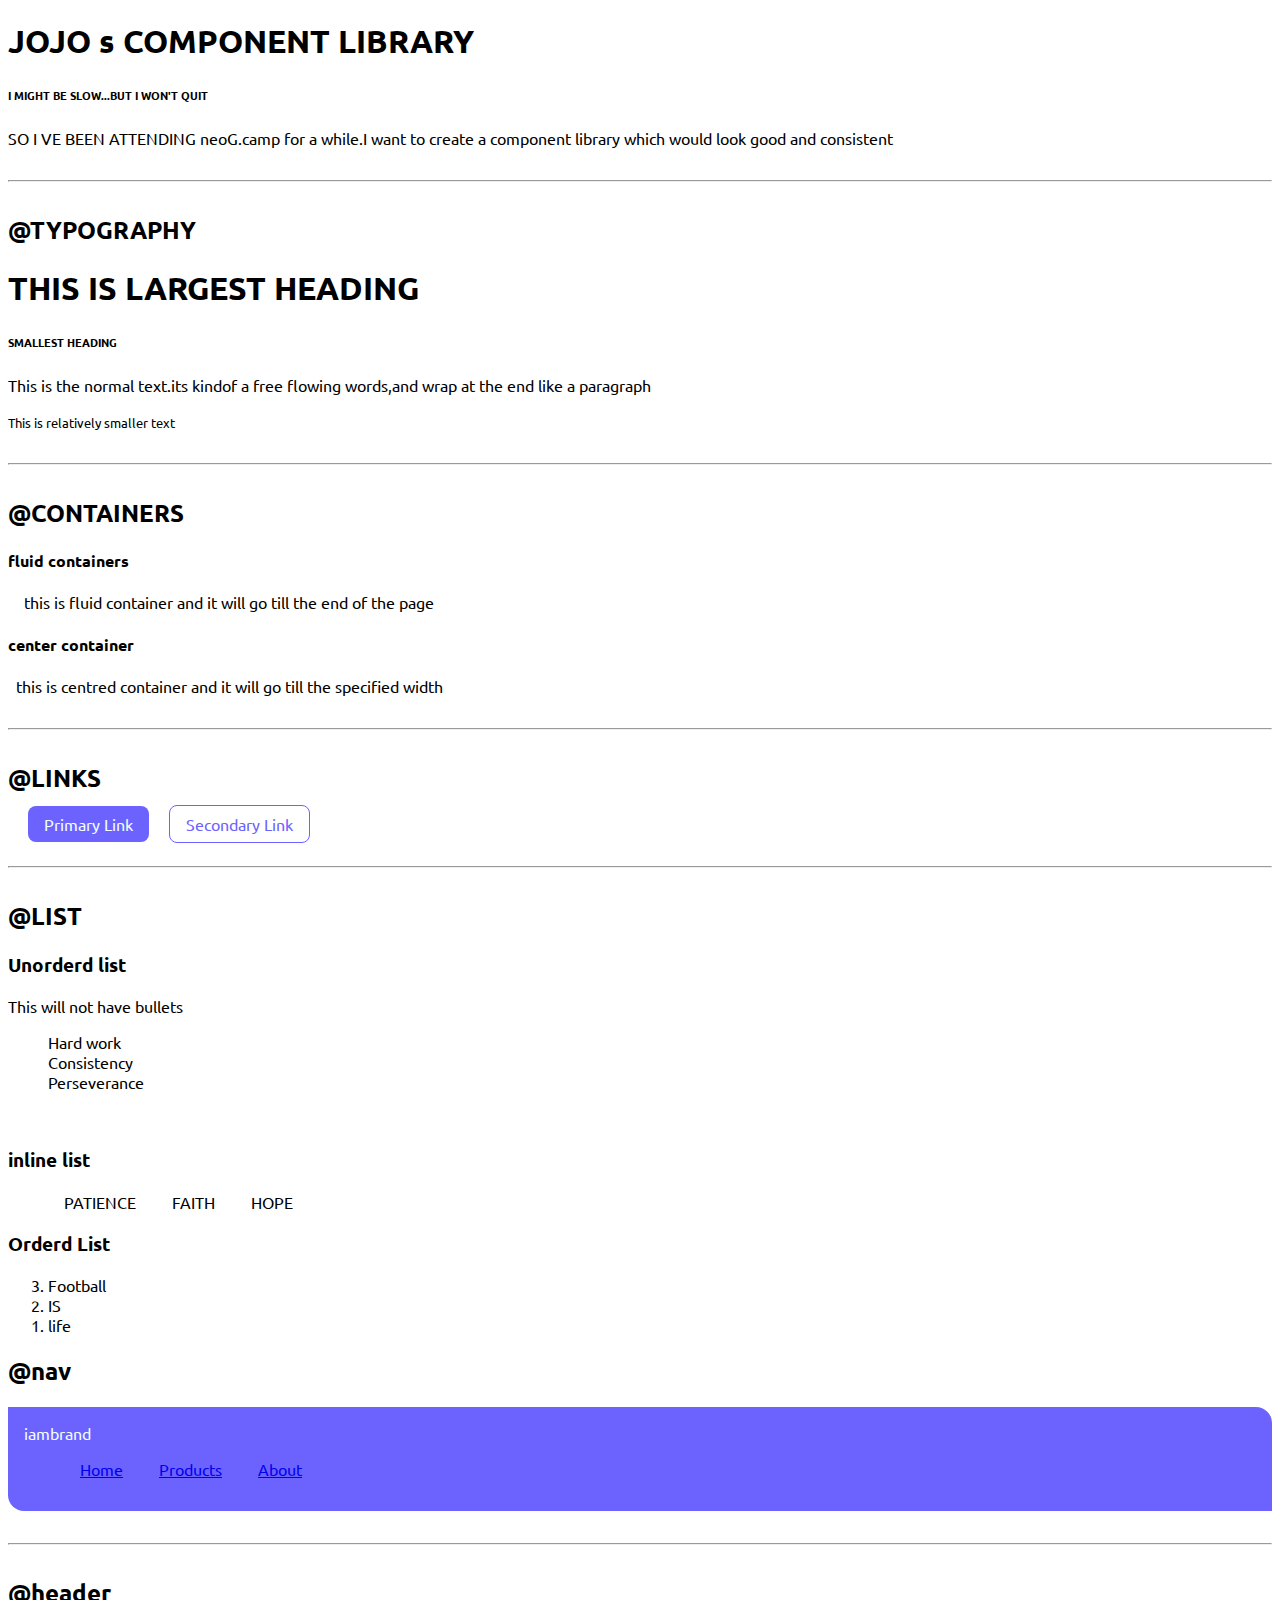
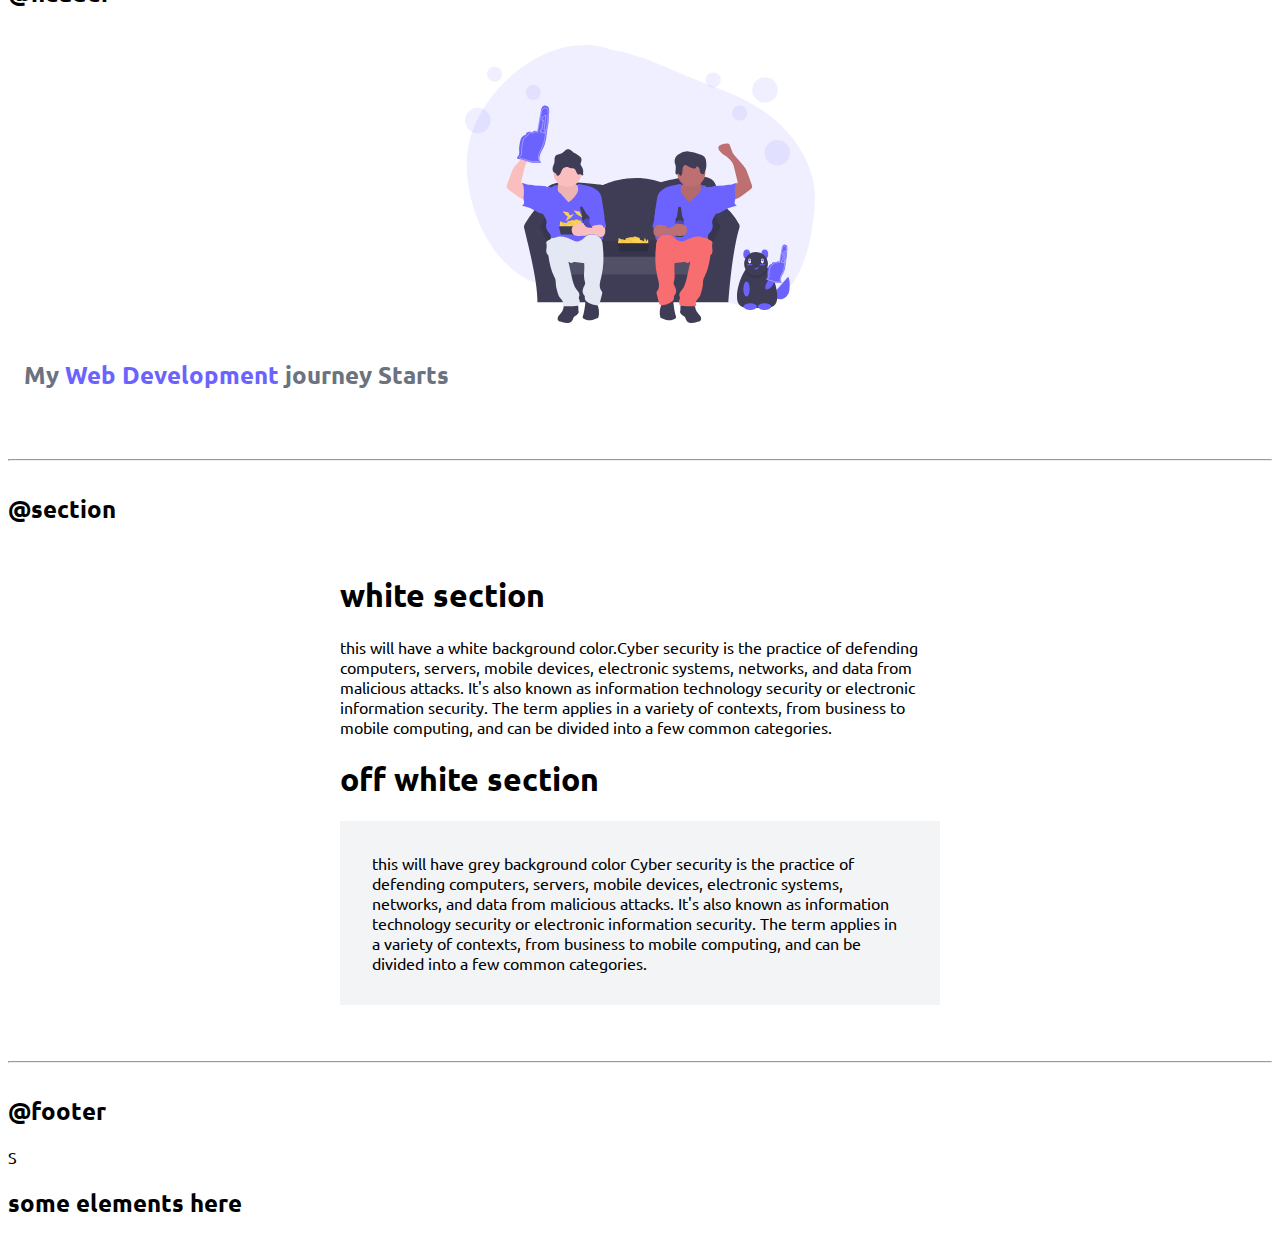
==== index.html @ b262d097 "section" ====
<!DOCTYPE html>
<html lang="en">
<head>
    <meta charset="UTF-8">
    <meta http-equiv="X-UA-Compatible" content="IE=edge">
    <meta name="viewport" content="width=device-width, initial-scale=1.0">
    <title>Document</title>
    <link href="styles.css" rel="stylesheet"/>
</head>
<body>
    <h1>JOJO s COMPONENT LIBRARY</h1>
    <h6     >I MIGHT BE SLOW...BUT I WON'T QUIT</h6>
    <P> SO I VE BEEN ATTENDING neoG.camp for a while.I want to create a component library which would look good and consistent</P>
    <hr>
    <h2>@TYPOGRAPHY</h2>
    <h1>THIS IS LARGEST HEADING</h1>
    <h6>SMALLEST HEADING</h6>
    <p>This is the normal text.its kindof a free flowing words,and wrap at the end like a paragraph</p>
    <small>This is relatively smaller text</small>
    <hr>
    <h2>@CONTAINERS</h2>
    <h4>fluid containers</h4>
    <dev class="container"> this is fluid container and it will go till the end of the page</dev>
    <h4>center container</h4>
    <dev class="container container-center">this is centred container and it will go till the specified width</dev>
    <hr>
    <h2>@LINKS</h2>

    &nbsp;&nbsp;&nbsp;&nbsp;&nbsp;<a class="link primary-link" href="/">Primary Link</a>&nbsp;&nbsp;&nbsp;&nbsp;
    <a class="link secondary-link"href="/">Secondary Link</a>
    <hr>
    <dev>
    <h2>@LIST</h2>
    <dev>
    <h3>Unorderd list</h3>
    <p>This will not have bullets</p>
    <ul class="non-bullet-list" >
        <li>Hard work</li>
        <li>Consistency</li>
        <li>Perseverance</li>
    </ul>
<br>
    <h3>inline list</h3>
    <ul >
        <li class="list-inline">PATIENCE</li>
        <li class="list-inline">FAITH</li>
        <li class="list-inline">HOPE</li>
    
    </ul>

<h3>Orderd List</h3>
<ol reversed>
    <li>Football</li>
    <li>IS</li>
    <li>life</li>
</ol>
</dev>

<h2>@nav</h2>
<nav class="navigation container">
    <dev class="navigation.nav-brand">iambrand</dev>
<ul class="non-bullet-list ">
    <li class="list-inline"><a href="/">Home</a></li>
    <li class="list-inline"><a href="/">Products</a></li>
    <li class="list-inline"><a href="/">About</a></li>
    </ul></nav>
        <hr>
        <h2>@header</h2>
    <header class="hero">
        <img class = "hero-image" src="images/played.svg"/>
    <h2 class="hero-heading">My <span class="heading-inverted">Web Development </span> journey Starts</h2>
    </header>
    <hr>
    <h2>@section</h2>
    <section>
        <div class="container-center">
        <h1> white section</h1>
        <p class>this will have a white background color.Cyber security is the practice of defending computers, servers, mobile devices, electronic systems, networks, and data from malicious attacks. It's also known as information technology security or electronic information security. The term applies in a variety of contexts, from business to mobile computing, and can be divided into a few common categories.</p>
        <h1>off white section</h1>
        <p class="section ow">this will have grey background color Cyber security is the practice of defending computers, servers, mobile devices, electronic systems, networks, and data from malicious attacks. It's also known as information technology security or electronic information security. The term applies in a variety of contexts, from business to mobile computing, and can be divided into a few common categories.</p>
    </div>    
    </section>
        <hr>
        <h2>@footer</h2>
        <footer>S
            <h2>some elements here</h2>
            </footer>

</body>
</html>
---- styles.css ----
@import url('https://fonts.googleapis.com/css2?family=Ubuntu:wght@400;700&display=swap');

body{
    font-family: 'Ubuntu', sans-serif;
}
hr{
    margin: 2rem 0rem;
}
:root{
    --primary-color:#6C63FF;
    --off-blue-color:#F3F4F6;

    --dark-gray:#6b7280;
}
.container{
    padding: 0rem 1rem;
}
.container-center{
    max-width: 600px;
    padding: 0.5rem;
    margin: auto;
}
.link{
    text-decoration:none ;
    padding: 0.5rem 1rem;
}
.primary-link{
    background-color: var(--primary-color);
    border-radius: 0.5rem;
    color: azure;
}
.secondary-link{
    color: var(--primary-color);
    border-radius: 0.5rem;
    border: 1px solid var(--primary-color);
}
.non-bullet-list{
list-style: none;
}
.list-inline {
    display: inline;
    padding: 1rem 1rem;
}
.navigation{
    background-color: var(--primary-color);
    color: azure;
    padding: 1rem;
    border-bottom-left-radius: 1rem;
    border-top-right-radius:1rem ;
}
.navigation.nav-brand{
    text-align: right;
}
.hero{
    padding: 1rem;
}
.hero-heading{
    padding-top: 1rem;
    color: var(--dark-gray);
}
.hero-image{
    max-width: 350px;
    display: block;
    margin: auto;
}
.heading-inverted{
    color: var(--primary-color);
}
.section{
    padding: 2rem;
}
.ow{
    background-color:var(--off-blue-color) ;
    
}
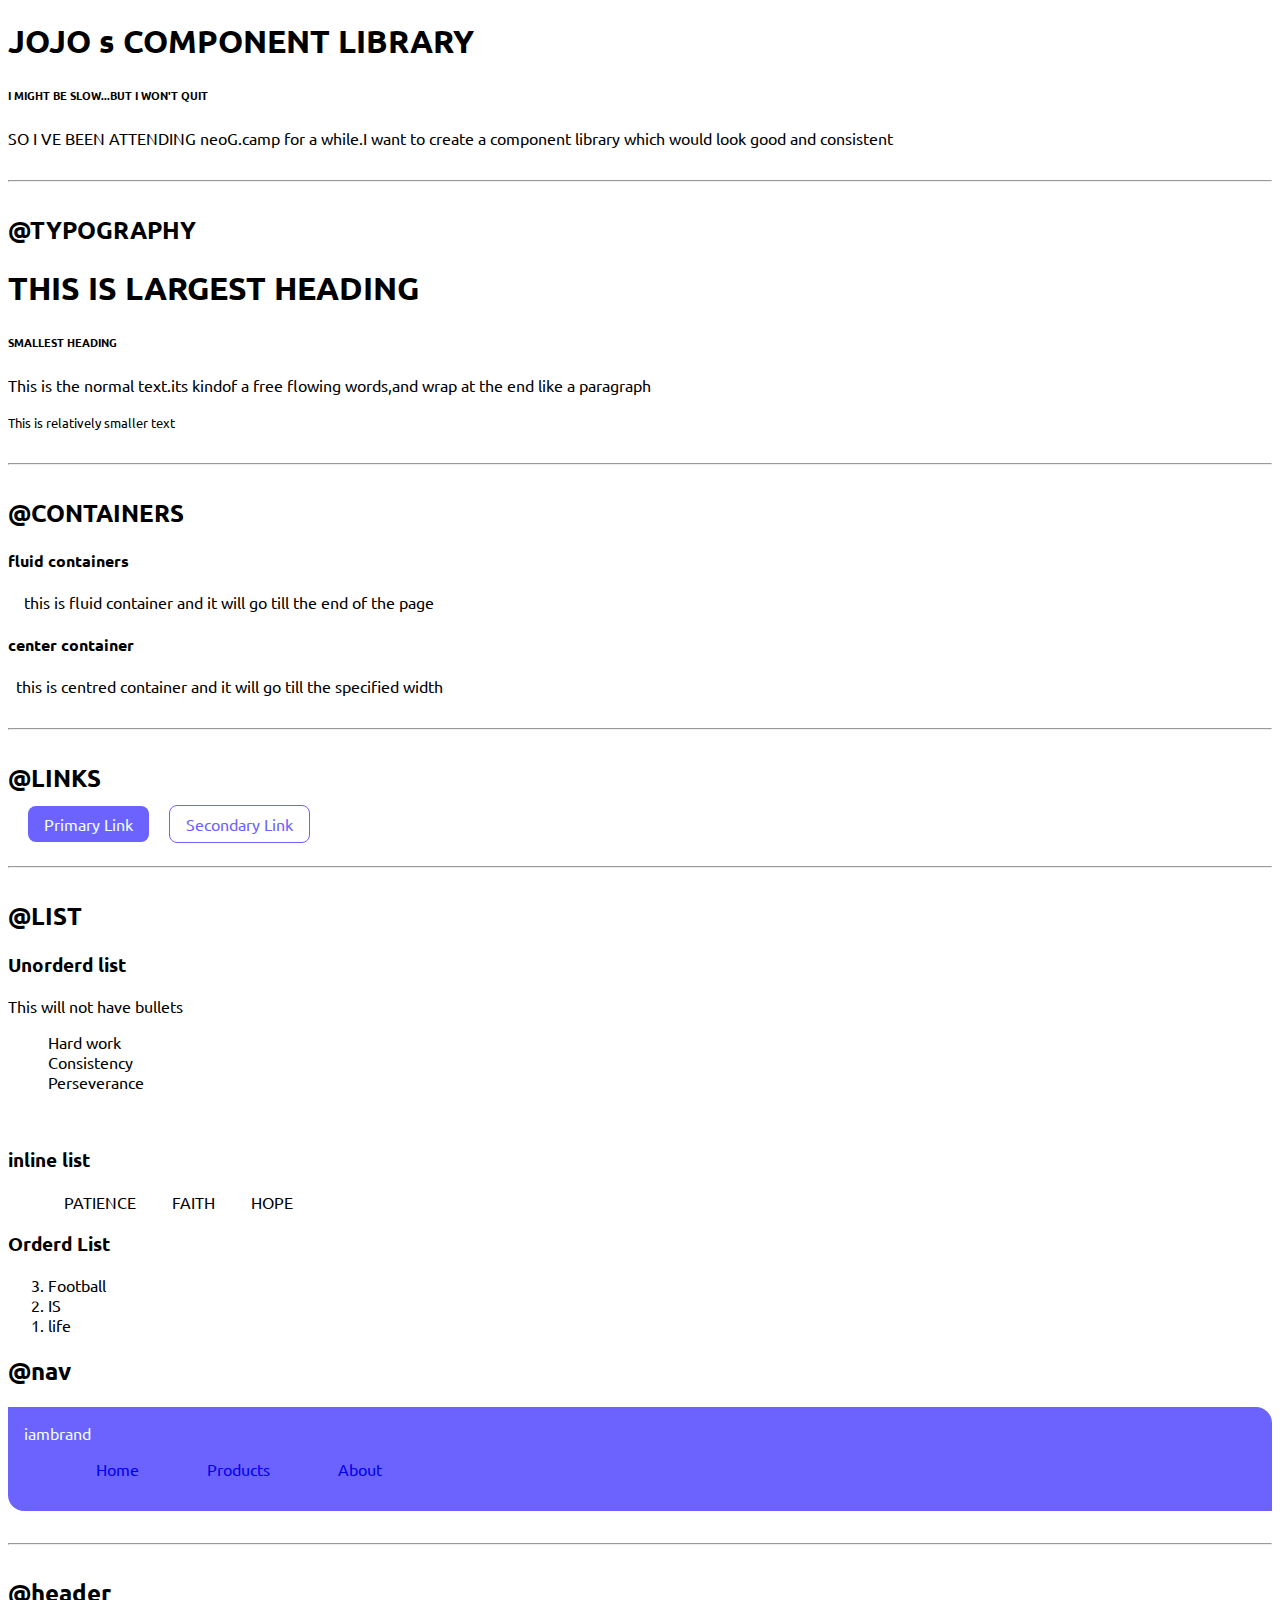
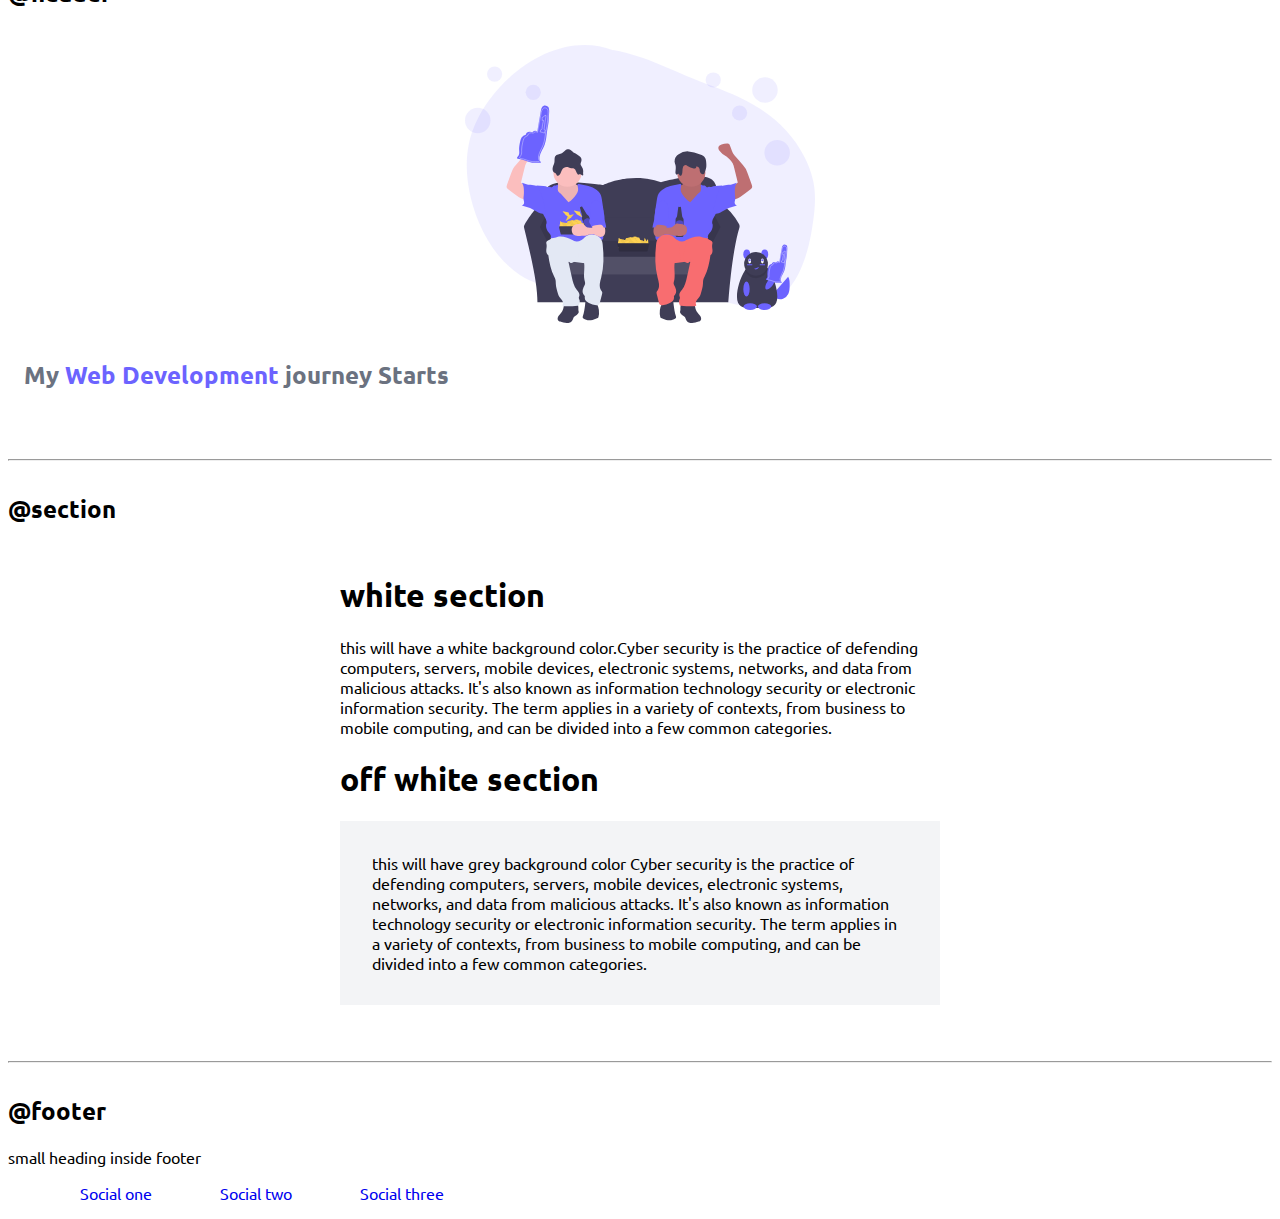
==== commit 565d6fb7: "footer" ====
--- a/index.html
+++ b/index.html
@@ -60,9 +60,9 @@
 <nav class="navigation container">
     <dev class="navigation.nav-brand">iambrand</dev>
 <ul class="non-bullet-list ">
-    <li class="list-inline"><a href="/">Home</a></li>
-    <li class="list-inline"><a href="/">Products</a></li>
-    <li class="list-inline"><a href="/">About</a></li>
+    <li class="list-inline"><a class="link"href="/">Home</a></li>
+    <li class="list-inline"><a class="link" href="/">Products</a></li>
+    <li class="list-inline"><a class="link" href="/">About</a></li>
     </ul></nav>
         <hr>
         <h2>@header</h2>
@@ -75,15 +75,26 @@
     <section>
         <div class="container-center">
         <h1> white section</h1>
-        <p class>this will have a white background color.Cyber security is the practice of defending computers, servers, mobile devices, electronic systems, networks, and data from malicious attacks. It's also known as information technology security or electronic information security. The term applies in a variety of contexts, from business to mobile computing, and can be divided into a few common categories.</p>
+        <p>this will have a white background color.Cyber security is the practice of defending computers, servers, mobile devices, electronic systems, networks, and data from malicious attacks. It's also known as information technology security or electronic information security. The term applies in a variety of contexts, from business to mobile computing, and can be divided into a few common categories.</p>
         <h1>off white section</h1>
         <p class="section ow">this will have grey background color Cyber security is the practice of defending computers, servers, mobile devices, electronic systems, networks, and data from malicious attacks. It's also known as information technology security or electronic information security. The term applies in a variety of contexts, from business to mobile computing, and can be divided into a few common categories.</p>
     </div>    
     </section>
         <hr>
         <h2>@footer</h2>
-        <footer>S
-            <h2>some elements here</h2>
+        <footer class="footer">
+            <div class="footer-header">small heading inside footer</div>
+            <ul class="non-bullet-list">
+                <li class="list-inline">
+                    <a class="link"href="/">Social one</a>
+                </li>
+                <li class="list-inline">
+                    <a class="link" href="/">Social two</a>
+                </li>
+                <li class="list-inline">
+                    <a class="link "href="/">Social three</a>
+                </li>
+            </ul>
             </footer>
 
 </body>
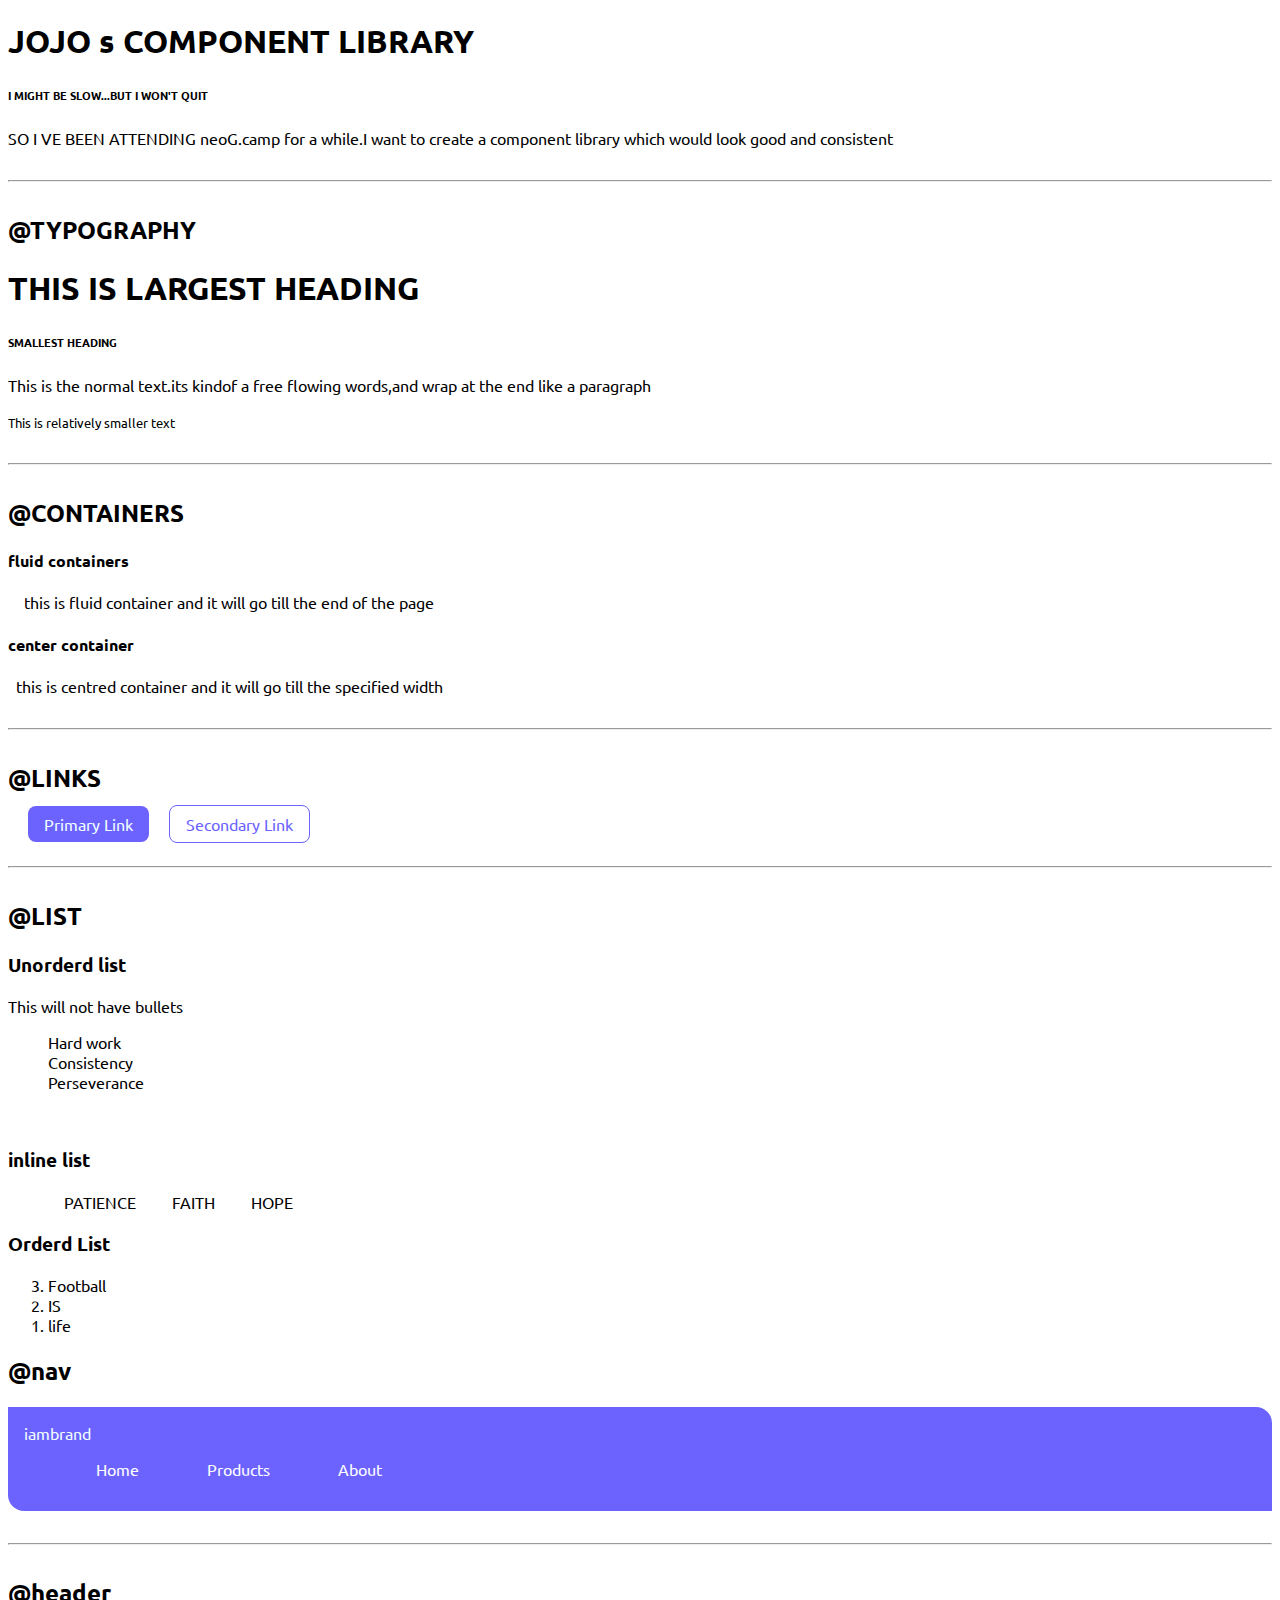
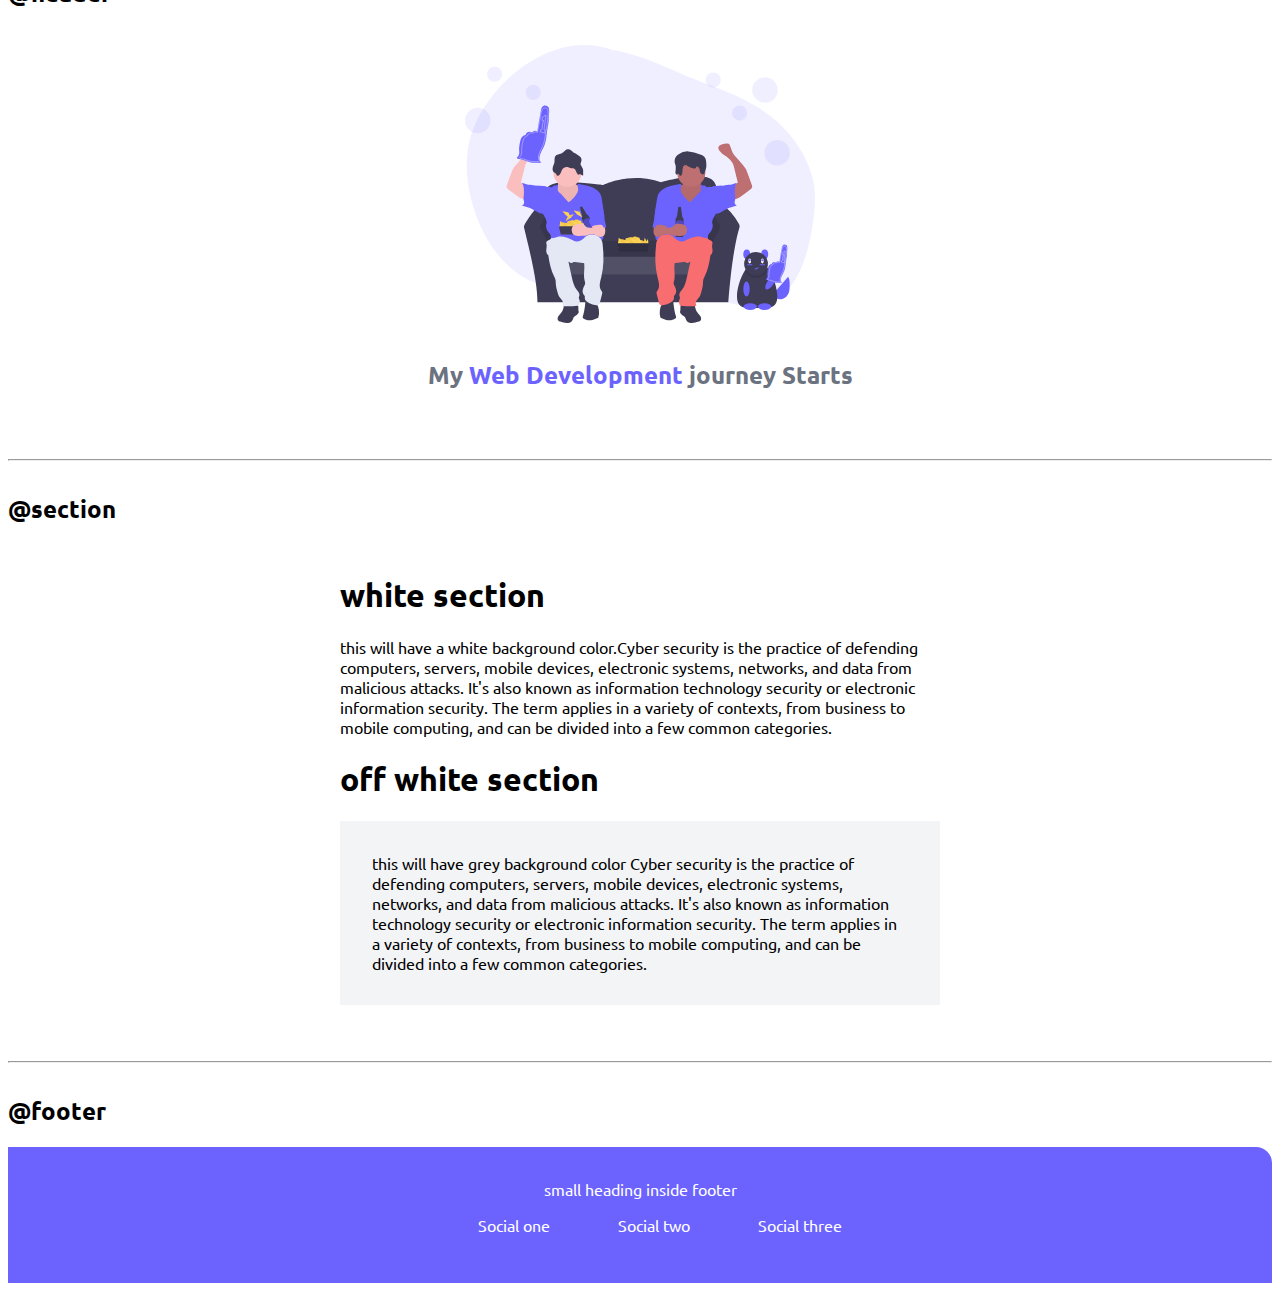
==== commit d97647e7: "done" ====
--- a/index.html
+++ b/index.html
@@ -57,8 +57,8 @@
 </dev>
 
 <h2>@nav</h2>
-<nav class="navigation container">
-    <dev class="navigation.nav-brand">iambrand</dev>
+<nav class="navigation">
+    <div class="nav-brand">iambrand</div>
 <ul class="non-bullet-list ">
     <li class="list-inline"><a class="link"href="/">Home</a></li>
     <li class="list-inline"><a class="link" href="/">Products</a></li>
--- a/styles.css
+++ b/styles.css
@@ -19,6 +19,7 @@
     max-width: 600px;
     padding: 0.5rem;
     margin: auto;
+
 }
 .link{
     text-decoration:none ;
@@ -51,11 +52,15 @@
 .navigation.nav-brand{
     text-align: right;
 }
+.navigation .link{
+color:white; 
+}
 .hero{
     padding: 1rem;
 }
 .hero-heading{
     padding-top: 1rem;
+    text-align: center;
     color: var(--dark-gray);
 }
 .hero-image{
@@ -72,4 +77,14 @@
 .ow{
     background-color:var(--off-blue-color) ;
     
+}
+.footer{
+    background-color: var(--primary-color);
+    padding:2rem 1rem;
+    text-align:center;
+    color: white;
+    border-top-right-radius: 1rem  ;
+}
+.footer .link{
+    color: white;
 }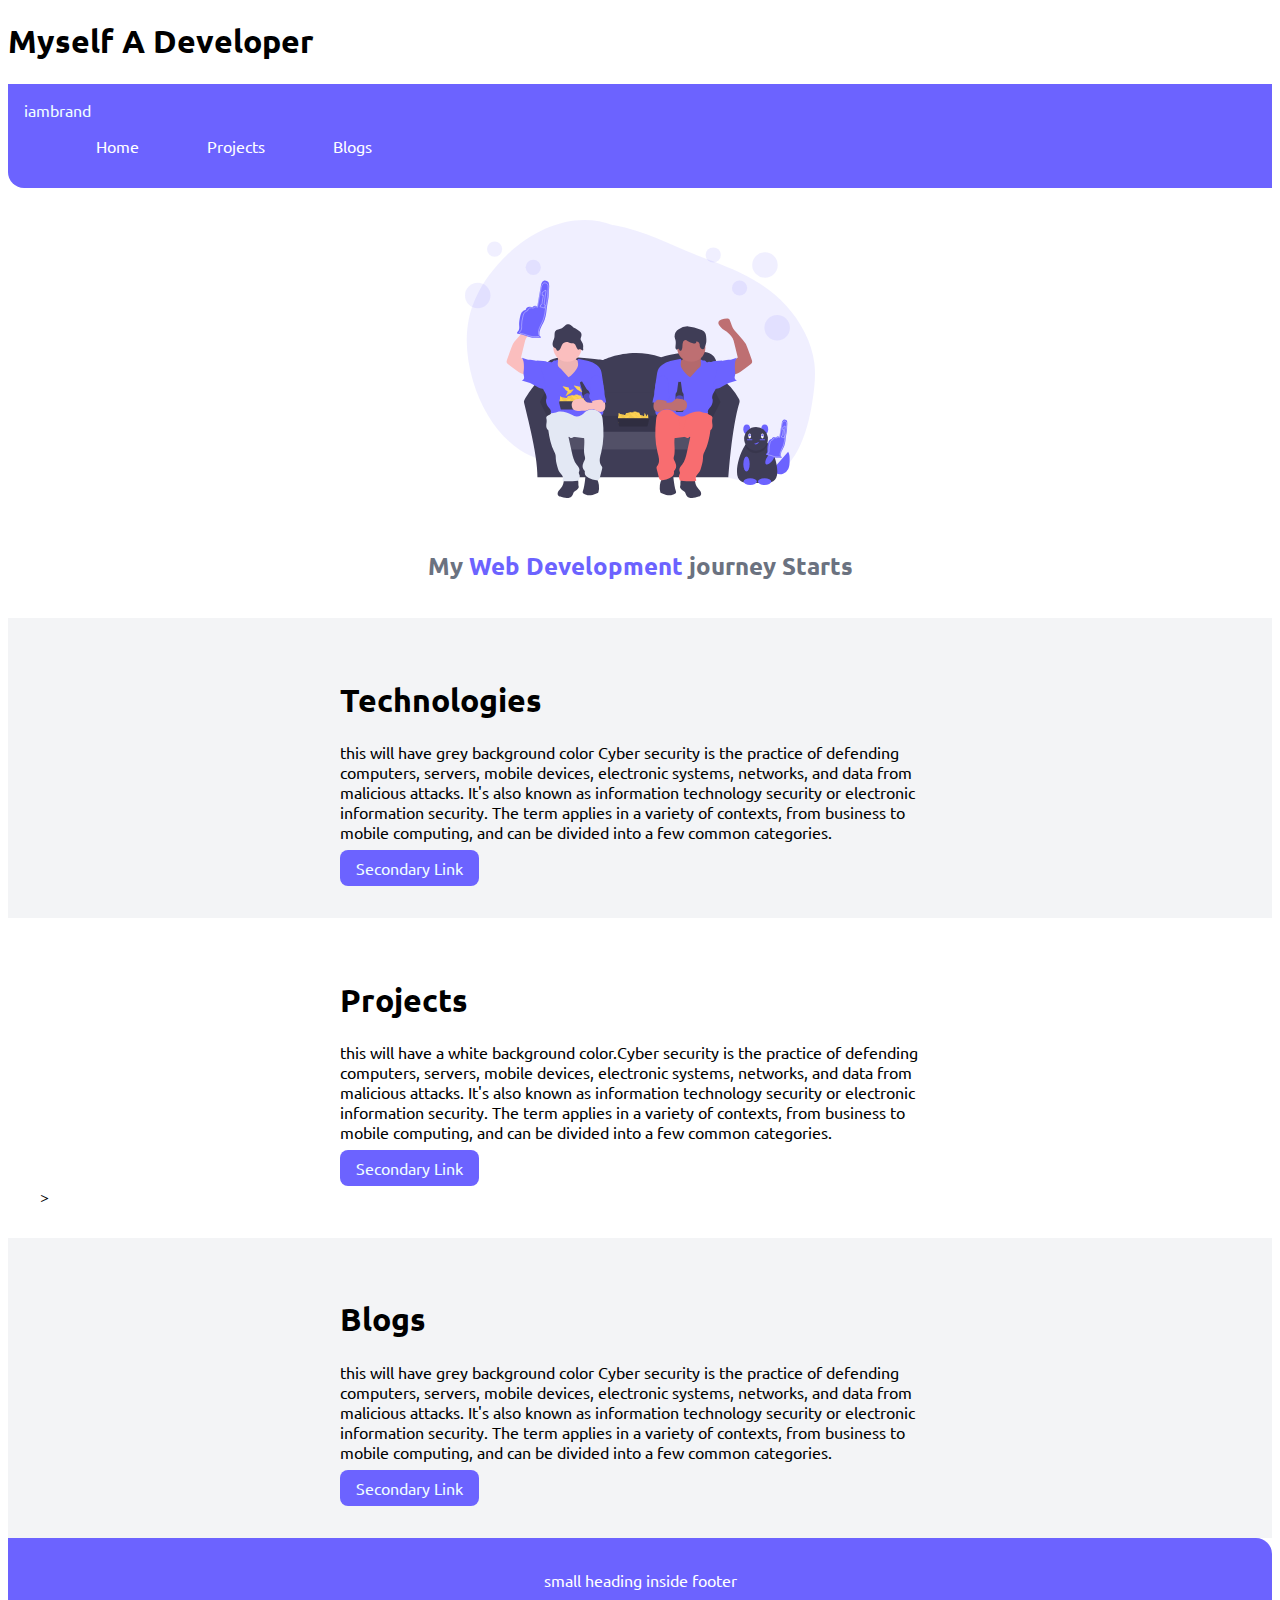
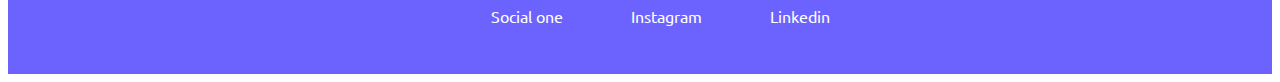
==== commit f9e88bc6: "connecting" ====
--- a/index.html
+++ b/index.html
@@ -4,84 +4,43 @@
     <meta charset="UTF-8">
     <meta http-equiv="X-UA-Compatible" content="IE=edge">
     <meta name="viewport" content="width=device-width, initial-scale=1.0">
-    <title>Document</title>
+    <title>home web developer</title>
     <link href="styles.css" rel="stylesheet"/>
 </head>
 <body>
-    <h1>JOJO s COMPONENT LIBRARY</h1>
-    <h6     >I MIGHT BE SLOW...BUT I WON'T QUIT</h6>
-    <P> SO I VE BEEN ATTENDING neoG.camp for a while.I want to create a component library which would look good and consistent</P>
-    <hr>
-    <h2>@TYPOGRAPHY</h2>
-    <h1>THIS IS LARGEST HEADING</h1>
-    <h6>SMALLEST HEADING</h6>
-    <p>This is the normal text.its kindof a free flowing words,and wrap at the end like a paragraph</p>
-    <small>This is relatively smaller text</small>
-    <hr>
-    <h2>@CONTAINERS</h2>
-    <h4>fluid containers</h4>
-    <dev class="container"> this is fluid container and it will go till the end of the page</dev>
-    <h4>center container</h4>
-    <dev class="container container-center">this is centred container and it will go till the specified width</dev>
-    <hr>
-    <h2>@LINKS</h2>
-
-    &nbsp;&nbsp;&nbsp;&nbsp;&nbsp;<a class="link primary-link" href="/">Primary Link</a>&nbsp;&nbsp;&nbsp;&nbsp;
-    <a class="link secondary-link"href="/">Secondary Link</a>
-    <hr>
-    <dev>
-    <h2>@LIST</h2>
-    <dev>
-    <h3>Unorderd list</h3>
-    <p>This will not have bullets</p>
-    <ul class="non-bullet-list" >
-        <li>Hard work</li>
-        <li>Consistency</li>
-        <li>Perseverance</li>
-    </ul>
-<br>
-    <h3>inline list</h3>
-    <ul >
-        <li class="list-inline">PATIENCE</li>
-        <li class="list-inline">FAITH</li>
-        <li class="list-inline">HOPE</li>
-    
-    </ul>
-
-<h3>Orderd List</h3>
-<ol reversed>
-    <li>Football</li>
-    <li>IS</li>
-    <li>life</li>
-</ol>
-</dev>
-
-<h2>@nav</h2>
-<nav class="navigation">
-    <div class="nav-brand">iambrand</div>
-<ul class="non-bullet-list ">
-    <li class="list-inline"><a class="link"href="/">Home</a></li>
-    <li class="list-inline"><a class="link" href="/">Products</a></li>
-    <li class="list-inline"><a class="link" href="/">About</a></li>
-    </ul></nav>
-        <hr>
-        <h2>@header</h2>
-    <header class="hero">
-        <img class = "hero-image" src="images/played.svg"/>
-    <h2 class="hero-heading">My <span class="heading-inverted">Web Development </span> journey Starts</h2>
-    </header>
-    <hr>
-    <h2>@section</h2>
-    <section>
-        <div class="container-center">
-        <h1> white section</h1>
+    <h1>Myself A Developer</h1>
+    <nav class="navigation">
+        <div class="nav-brand">iambrand</div>
+    <ul class="non-bullet-list ">
+        <li class="list-inline"><a class="link"href="/">Home</a></li>
+        <li class="list-inline"><a class="link" href="/">Projects</a></li>
+        <li class="list-inline"><a class="link" href="/">Blogs</a></li>
+        </ul></nav>
+        <header class="hero">
+        <img class = "hero-image" src="images/undraw_game_day_ucx9.svg"/>
+        <h2 class="hero-heading">My <span class="heading-inverted">Web Development </span> journey Starts</h2>
+        </header>
+        <section class="section ow">
+        <div class="container container-center">
+        <h1>Technologies</h1>
+        <p>this will have grey background color Cyber security is the practice of defending computers, servers, mobile devices, electronic systems, networks, and data from malicious attacks. It's also known as information technology security or electronic information security. The term applies in a variety of contexts, from business to mobile computing, and can be divided into a few common categories.</p>
+        <a class="link primary-link"href="/">Secondary Link</a> 
+    </div>    
+        </section>
+        <section class="section">
+        <div class="container container-center">
+        <h1>Projects</h1>
         <p>this will have a white background color.Cyber security is the practice of defending computers, servers, mobile devices, electronic systems, networks, and data from malicious attacks. It's also known as information technology security or electronic information security. The term applies in a variety of contexts, from business to mobile computing, and can be divided into a few common categories.</p>
-        <h1>off white section</h1>
-        <p class="section ow">this will have grey background color Cyber security is the practice of defending computers, servers, mobile devices, electronic systems, networks, and data from malicious attacks. It's also known as information technology security or electronic information security. The term applies in a variety of contexts, from business to mobile computing, and can be divided into a few common categories.</p>
+        <a class="link primary-link"href="/">Secondary Link</a>
+    </div>>    
+    </section>
+    <section class="section ow">
+        <div class="container container-center">
+        <h1>Blogs</h1>
+        <p>this will have grey background color Cyber security is the practice of defending computers, servers, mobile devices, electronic systems, networks, and data from malicious attacks. It's also known as information technology security or electronic information security. The term applies in a variety of contexts, from business to mobile computing, and can be divided into a few common categories.</p>
+        <a class="link primary-link"href="/">Secondary Link</a> 
     </div>    
-    </section>
-        <hr>
-        <h2>@footer</h2>
+        </section>
         <footer class="footer">
             <div class="footer-header">small heading inside footer</div>
             <ul class="non-bullet-list">
@@ -89,13 +48,14 @@
                     <a class="link"href="/">Social one</a>
                 </li>
                 <li class="list-inline">
-                    <a class="link" href="/">Social two</a>
+                    <a class="link" href="https://www.instagram.com/jojo__j0hn/">Instagram</a>
                 </li>
                 <li class="list-inline">
-                    <a class="link "href="/">Social three</a>
+                    <a class="link "href="https://linkedin.com/in/jojo-john-aba52b1b7">Linkedin</a>
                 </li>
             </ul>
             </footer>
-
+    
+       
 </body>
 </html>--- a/styles.css
+++ b/styles.css
@@ -25,6 +25,10 @@
     text-decoration:none ;
     padding: 0.5rem 1rem;
 }
+.active{
+    font-size: large;
+
+}
 .primary-link{
     background-color: var(--primary-color);
     border-radius: 0.5rem;
@@ -47,7 +51,7 @@
     color: azure;
     padding: 1rem;
     border-bottom-left-radius: 1rem;
-    border-top-right-radius:1rem ;
+
 }
 .navigation.nav-brand{
     text-align: right;
@@ -67,6 +71,7 @@
     max-width: 350px;
     display: block;
     margin: auto;
+    padding: 1rem;
 }
 .heading-inverted{
     color: var(--primary-color);
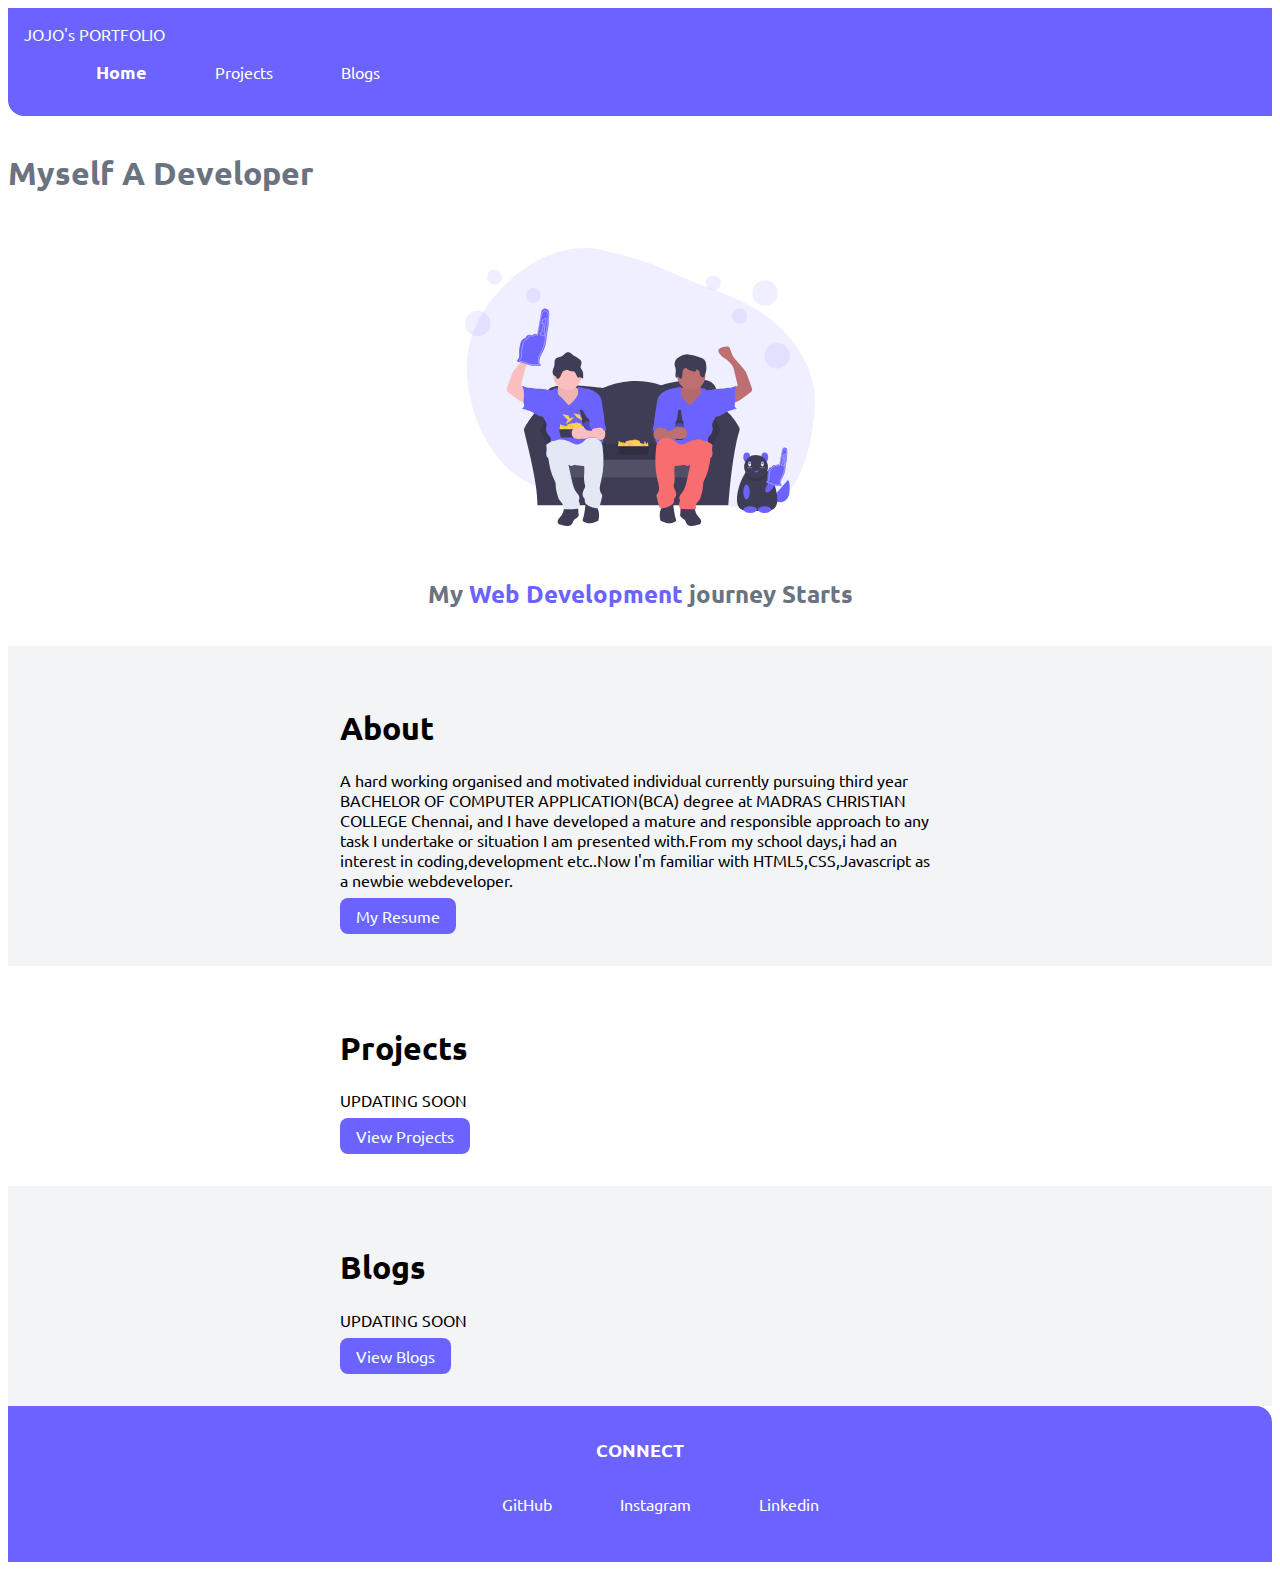
==== commit 40befab2: "final_test" ====
--- a/index.html
+++ b/index.html
@@ -8,44 +8,45 @@
     <link href="styles.css" rel="stylesheet"/>
 </head>
 <body>
-    <h1>Myself A Developer</h1>
+    
     <nav class="navigation">
-        <div class="nav-brand">iambrand</div>
+        <div class="nav-brand">JOJO's PORTFOLIO</div>
     <ul class="non-bullet-list ">
-        <li class="list-inline"><a class="link"href="/">Home</a></li>
-        <li class="list-inline"><a class="link" href="/">Projects</a></li>
-        <li class="list-inline"><a class="link" href="/">Blogs</a></li>
+        <li class="list-inline"><a class="link link-active"href="/">Home</a></li>
+        <li class="list-inline"><a class="link" href="projects.html">Projects</a></li>
+        <li class="list-inline"><a class="link" href="blogs.html">Blogs</a></li>
         </ul></nav>
+        <h1 class="color">Myself A Developer</h1>
         <header class="hero">
         <img class = "hero-image" src="images/undraw_game_day_ucx9.svg"/>
         <h2 class="hero-heading">My <span class="heading-inverted">Web Development </span> journey Starts</h2>
         </header>
         <section class="section ow">
         <div class="container container-center">
-        <h1>Technologies</h1>
-        <p>this will have grey background color Cyber security is the practice of defending computers, servers, mobile devices, electronic systems, networks, and data from malicious attacks. It's also known as information technology security or electronic information security. The term applies in a variety of contexts, from business to mobile computing, and can be divided into a few common categories.</p>
-        <a class="link primary-link"href="/">Secondary Link</a> 
+        <h1>About</h1>
+        <p>A hard working organised and motivated individual currently pursuing third year BACHELOR OF COMPUTER APPLICATION(BCA) degree at MADRAS CHRISTIAN COLLEGE Chennai, and I have developed a mature and responsible approach to any task I undertake or situation I am presented with.From my school days,i had an interest in coding,development etc..Now I'm familiar with HTML5,CSS,Javascript as a newbie webdeveloper.</p>
+        <a class="link primary-link"href="https://drive.google.com/file/d/1kjLEg0psM3oXhfaJylYTpiiK43jSvgm3/view?usp=drivesdk"> My Resume</a> 
     </div>    
         </section>
         <section class="section">
         <div class="container container-center">
         <h1>Projects</h1>
-        <p>this will have a white background color.Cyber security is the practice of defending computers, servers, mobile devices, electronic systems, networks, and data from malicious attacks. It's also known as information technology security or electronic information security. The term applies in a variety of contexts, from business to mobile computing, and can be divided into a few common categories.</p>
-        <a class="link primary-link"href="/">Secondary Link</a>
-    </div>>    
+        <p>UPDATING SOON</p>
+        <a class="link primary-link"href="projects.html">View Projects</a>
+    </div>  
     </section>
     <section class="section ow">
         <div class="container container-center">
         <h1>Blogs</h1>
-        <p>this will have grey background color Cyber security is the practice of defending computers, servers, mobile devices, electronic systems, networks, and data from malicious attacks. It's also known as information technology security or electronic information security. The term applies in a variety of contexts, from business to mobile computing, and can be divided into a few common categories.</p>
-        <a class="link primary-link"href="/">Secondary Link</a> 
+        <p>UPDATING SOON</p>
+        <a class="link primary-link"href="blogs.html">View Blogs</a> 
     </div>    
         </section>
         <footer class="footer">
-            <div class="footer-header">small heading inside footer</div>
+            <div class="footer-header">CONNECT</div>
             <ul class="non-bullet-list">
                 <li class="list-inline">
-                    <a class="link"href="/">Social one</a>
+                    <a class="link"href="https://github.com/Jojojohn06">GitHub</a>
                 </li>
                 <li class="list-inline">
                     <a class="link" href="https://www.instagram.com/jojo__j0hn/">Instagram</a>
--- a/styles.css
+++ b/styles.css
@@ -25,8 +25,9 @@
     text-decoration:none ;
     padding: 0.5rem 1rem;
 }
-.active{
+.link-active{
     font-size: large;
+    font-weight: bold;
 
 }
 .primary-link{
@@ -90,6 +91,16 @@
     color: white;
     border-top-right-radius: 1rem  ;
 }
+.footer .footer-header{
+    font-weight: bold;
+    font-size: large;
+    padding-bottom: 1rem;
+}
 .footer .link{
     color: white;
+}
+.color {
+    padding-top: 1rem;
+    text-align: left;
+    color: var(--dark-gray);
 }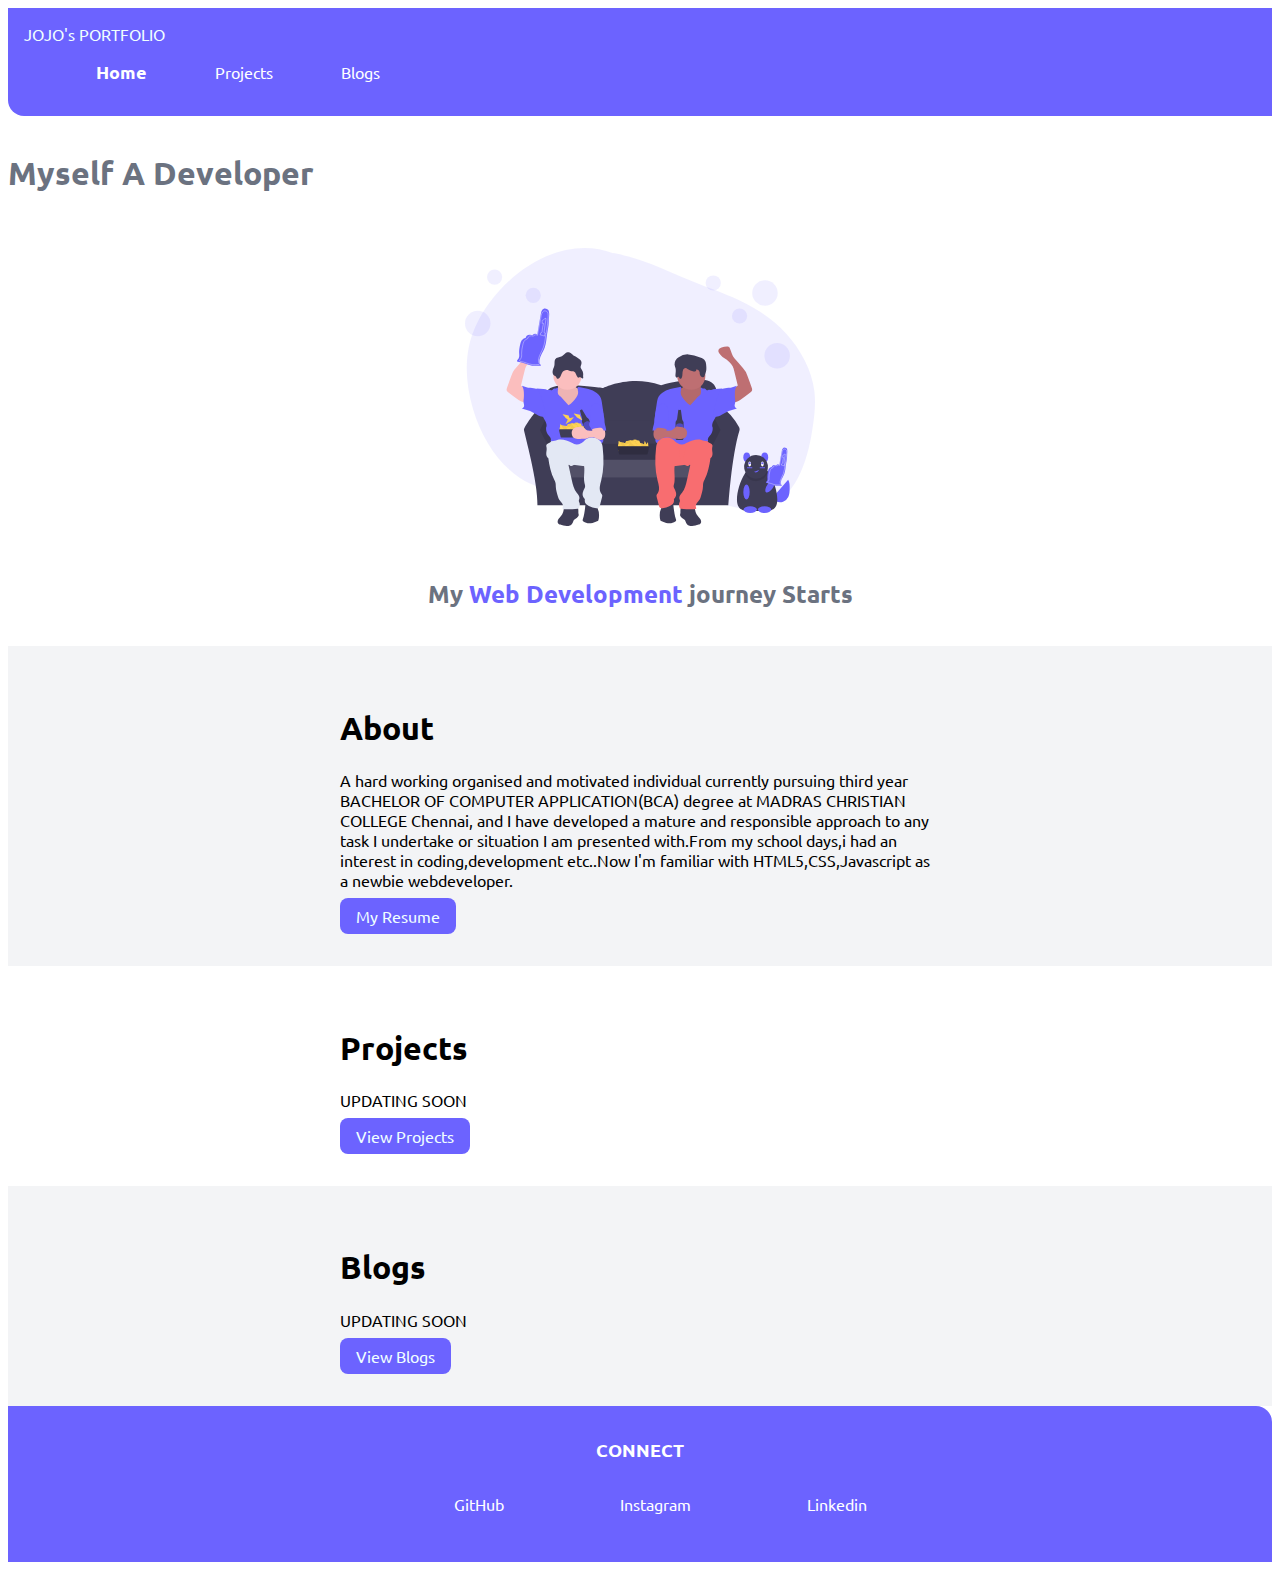
==== commit 618ba3d0: "FIINAL_test" ====
--- a/index.html
+++ b/index.html
@@ -49,10 +49,14 @@
                     <a class="link"href="https://github.com/Jojojohn06">GitHub</a>
                 </li>
                 <li class="list-inline">
-                    <a class="link" href="https://www.instagram.com/jojo__j0hn/">Instagram</a>
+                   
+    &nbsp;&nbsp;&nbsp;&nbsp;&nbsp;
+    &nbsp;&nbsp;&nbsp;&nbsp;&nbsp; <a class="link" href="https://www.instagram.com/jojo__j0hn/">Instagram</a>
                 </li>
                 <li class="list-inline">
-                    <a class="link "href="https://linkedin.com/in/jojo-john-aba52b1b7">Linkedin</a>
+                   
+    &nbsp;&nbsp;&nbsp;&nbsp;&nbsp;
+    &nbsp;&nbsp;&nbsp;&nbsp;&nbsp; <a class="link "href="https://linkedin.com/in/jojo-john-aba52b1b7">Linkedin</a>
                 </li>
             </ul>
             </footer>
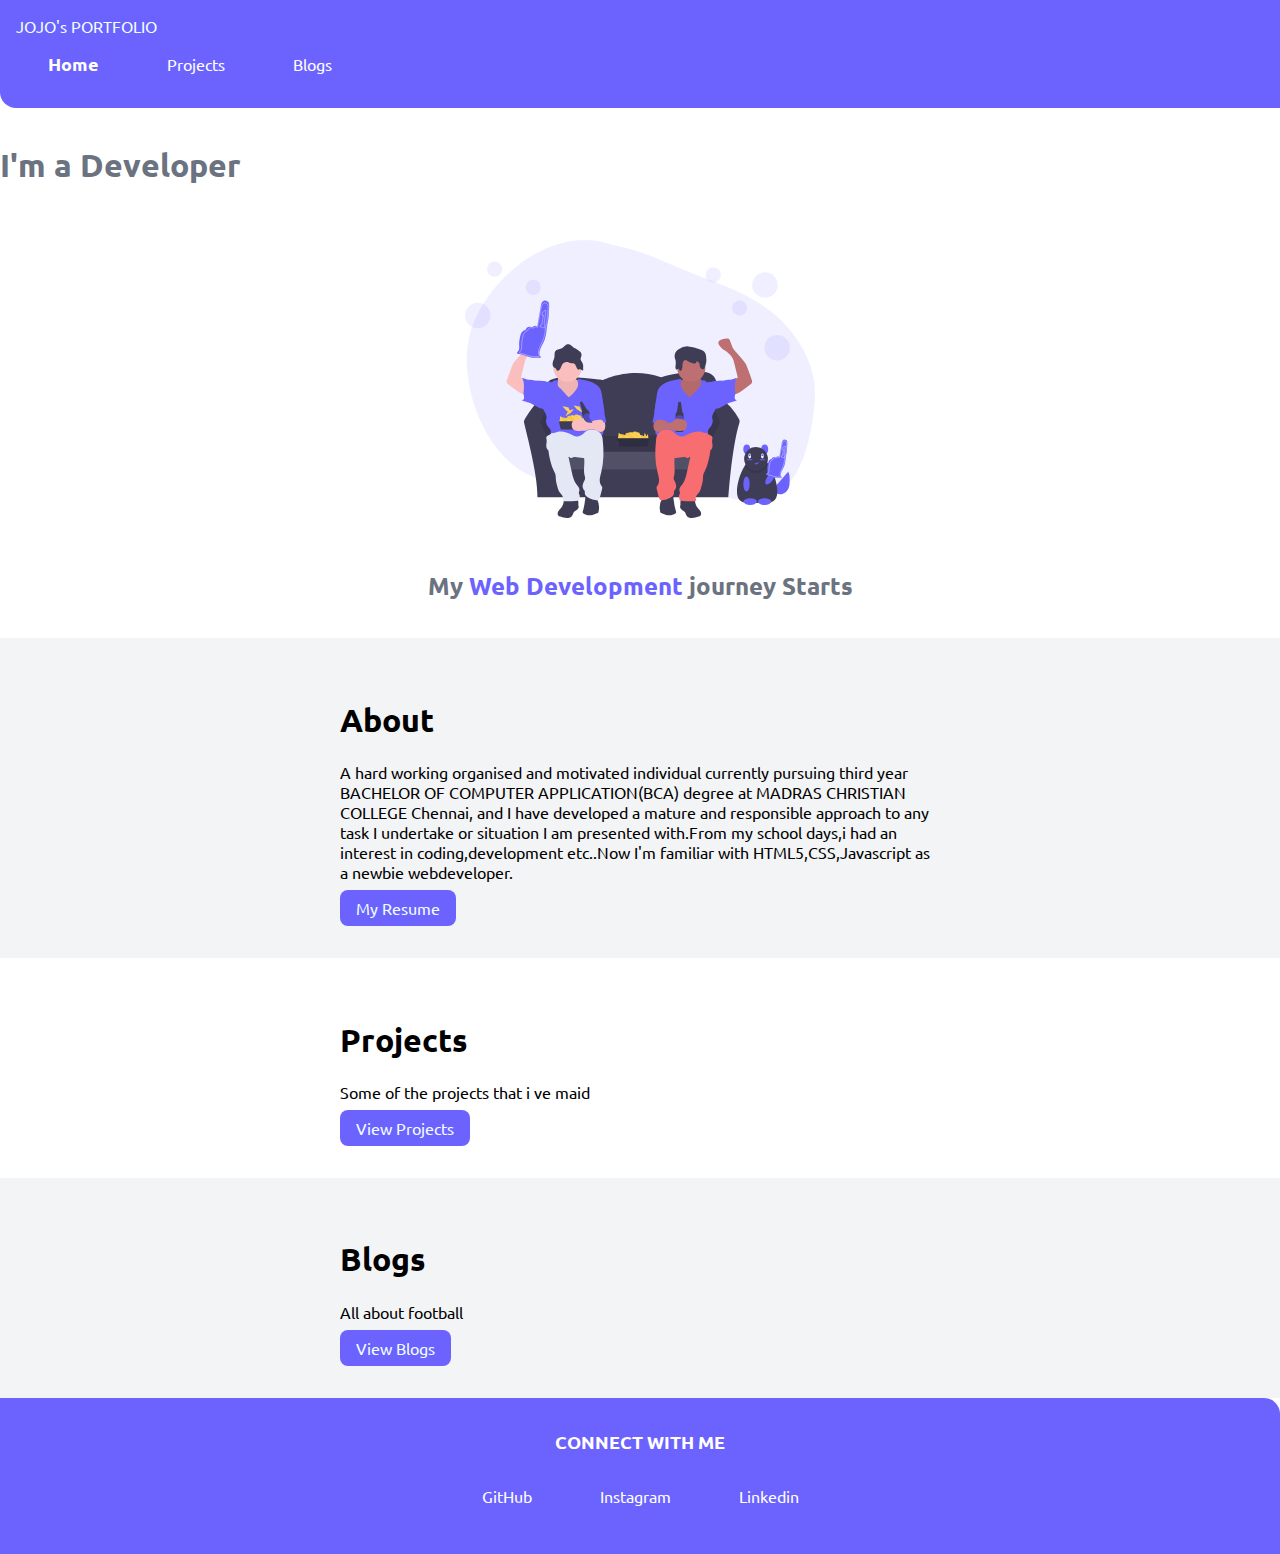
==== commit 509c2a12: "LAST_TEST" ====
--- a/index.html
+++ b/index.html
@@ -1,66 +1,73 @@
 <!DOCTYPE html>
 <html lang="en">
+
 <head>
     <meta charset="UTF-8">
     <meta http-equiv="X-UA-Compatible" content="IE=edge">
     <meta name="viewport" content="width=device-width, initial-scale=1.0">
     <title>home web developer</title>
-    <link href="styles.css" rel="stylesheet"/>
+    <link href="styles.css" rel="stylesheet" />
 </head>
+
 <body>
-    
+
     <nav class="navigation">
         <div class="nav-brand">JOJO's PORTFOLIO</div>
-    <ul class="non-bullet-list ">
-        <li class="list-inline"><a class="link link-active"href="/">Home</a></li>
-        <li class="list-inline"><a class="link" href="projects.html">Projects</a></li>
-        <li class="list-inline"><a class="link" href="blogs.html">Blogs</a></li>
-        </ul></nav>
-        <h1 class="color">Myself A Developer</h1>
-        <header class="hero">
-        <img class = "hero-image" src="images/undraw_game_day_ucx9.svg"/>
+        <ul class="non-bullet-list ">
+            <li class="list-inline"><a class="link link-active" href="/">Home</a></li>
+            <li class="list-inline"><a class="link" href="projects.html">Projects</a></li>
+            <li class="list-inline"><a class="link" href="blogs.html">Blogs</a></li>
+        </ul>
+    </nav>
+    <h1 class="color">I'm a Developer</h1>
+    <header class="hero">
+        <img class="hero-image" src="images/undraw_game_day_ucx9.svg" />
         <h2 class="hero-heading">My <span class="heading-inverted">Web Development </span> journey Starts</h2>
-        </header>
-        <section class="section ow">
+    </header>
+    <section class="section ow">
         <div class="container container-center">
-        <h1>About</h1>
-        <p>A hard working organised and motivated individual currently pursuing third year BACHELOR OF COMPUTER APPLICATION(BCA) degree at MADRAS CHRISTIAN COLLEGE Chennai, and I have developed a mature and responsible approach to any task I undertake or situation I am presented with.From my school days,i had an interest in coding,development etc..Now I'm familiar with HTML5,CSS,Javascript as a newbie webdeveloper.</p>
-        <a class="link primary-link"href="https://drive.google.com/file/d/1kjLEg0psM3oXhfaJylYTpiiK43jSvgm3/view?usp=drivesdk"> My Resume</a> 
-    </div>    
-        </section>
-        <section class="section">
+            <h1>About</h1>
+            <p>A hard working organised and motivated individual currently pursuing third year BACHELOR OF COMPUTER
+                APPLICATION(BCA) degree at MADRAS CHRISTIAN COLLEGE Chennai, and I have developed a mature and
+                responsible approach to any task I undertake or situation I am presented with.From my school days,i had
+                an interest in coding,development etc..Now I'm familiar with HTML5,CSS,Javascript as a newbie
+                webdeveloper.</p>
+            <a class="link primary-link"
+                href="https://drive.google.com/file/d/1kjLEg0psM3oXhfaJylYTpiiK43jSvgm3/view?usp=drivesdk"> My
+                Resume</a>
+        </div>
+    </section>
+    <section class="section">
         <div class="container container-center">
-        <h1>Projects</h1>
-        <p>UPDATING SOON</p>
-        <a class="link primary-link"href="projects.html">View Projects</a>
-    </div>  
+            <h1>Projects</h1>
+            <p>Some of the projects that i ve maid</p>
+            <a class="link primary-link" href="projects.html">View Projects</a>
+        </div>
     </section>
     <section class="section ow">
         <div class="container container-center">
-        <h1>Blogs</h1>
-        <p>UPDATING SOON</p>
-        <a class="link primary-link"href="blogs.html">View Blogs</a> 
-    </div>    
-        </section>
-        <footer class="footer">
-            <div class="footer-header">CONNECT</div>
-            <ul class="non-bullet-list">
-                <li class="list-inline">
-                    <a class="link"href="https://github.com/Jojojohn06">GitHub</a>
-                </li>
-                <li class="list-inline">
-                   
-    &nbsp;&nbsp;&nbsp;&nbsp;&nbsp;
-    &nbsp;&nbsp;&nbsp;&nbsp;&nbsp; <a class="link" href="https://www.instagram.com/jojo__j0hn/">Instagram</a>
-                </li>
-                <li class="list-inline">
-                   
-    &nbsp;&nbsp;&nbsp;&nbsp;&nbsp;
-    &nbsp;&nbsp;&nbsp;&nbsp;&nbsp; <a class="link "href="https://linkedin.com/in/jojo-john-aba52b1b7">Linkedin</a>
-                </li>
-            </ul>
-            </footer>
-    
-       
+            <h1>Blogs</h1>
+            <p>All about football</p>
+            <a class="link primary-link" href="blogs.html">View Blogs</a>
+        </div>
+    </section>
+    <footer class="footer">
+        <div class="footer-header">CONNECT WITH ME</div>
+        <ul class="non-bullet-list">
+            <li class="list-inline">
+                <a class="link" href="https://github.com/Jojojohn06">GitHub</a>
+            </li>
+            <li class="list-inline">
+
+                <a class="link" href="https://www.instagram.com/jojo__j0hn/">Instagram</a>
+            </li>
+            <li class="list-inline">
+                <a class="link " href="https://linkedin.com/in/jojo-john-aba52b1b7">Linkedin</a>
+            </li>
+        </ul>
+    </footer>
+
+
 </body>
+
 </html>--- a/styles.css
+++ b/styles.css
@@ -1,106 +1,147 @@
 @import url('https://fonts.googleapis.com/css2?family=Ubuntu:wght@400;700&display=swap');
 
-body{
+body {
     font-family: 'Ubuntu', sans-serif;
+    box-sizing: border-box;
+    padding: 0;
+    margin: 0;
 }
-hr{
+
+hr {
     margin: 2rem 0rem;
 }
-:root{
-    --primary-color:#6C63FF;
-    --off-blue-color:#F3F4F6;
 
-    --dark-gray:#6b7280;
+:root {
+    --primary-color: #6C63FF;
+    --off-blue-color: #F3F4F6;
+
+    --dark-gray: #6b7280;
 }
-.container{
+
+.container {
     padding: 0rem 1rem;
 }
-.container-center{
+
+.container-center {
     max-width: 600px;
     padding: 0.5rem;
     margin: auto;
 
 }
-.link{
-    text-decoration:none ;
+
+.link {
+    text-decoration: none;
     padding: 0.5rem 1rem;
 }
-.link-active{
+
+.link-active {
     font-size: large;
     font-weight: bold;
 
 }
-.primary-link{
+
+.primary-link {
     background-color: var(--primary-color);
     border-radius: 0.5rem;
     color: azure;
 }
-.secondary-link{
+
+.secondary-link {
     color: var(--primary-color);
     border-radius: 0.5rem;
     border: 1px solid var(--primary-color);
 }
-.non-bullet-list{
-list-style: none;
+
+.non-bullet-list {
+    list-style: none;
+    padding: 0;
 }
+
 .list-inline {
     display: inline;
     padding: 1rem 1rem;
 }
-.navigation{
+
+.navigation {
     background-color: var(--primary-color);
     color: azure;
     padding: 1rem;
     border-bottom-left-radius: 1rem;
 
 }
-.navigation.nav-brand{
+
+.navigation.nav-brand {
     text-align: right;
 }
-.navigation .link{
-color:white; 
+
+.navigation .link {
+    color: white;
 }
-.hero{
+
+.hero {
     padding: 1rem;
 }
-.hero-heading{
+
+.hero-heading {
     padding-top: 1rem;
     text-align: center;
     color: var(--dark-gray);
 }
-.hero-image{
+
+.hero-image {
     max-width: 350px;
     display: block;
     margin: auto;
     padding: 1rem;
 }
-.heading-inverted{
+
+.heading-inverted {
     color: var(--primary-color);
 }
-.section{
+
+.section {
     padding: 2rem;
 }
-.ow{
-    background-color:var(--off-blue-color) ;
-    
+
+.ow {
+    background-color: var(--off-blue-color);
+
 }
-.footer{
+
+.footer {
     background-color: var(--primary-color);
-    padding:2rem 1rem;
-    text-align:center;
+    padding: 2rem 1rem;
+    text-align: center;
     color: white;
-    border-top-right-radius: 1rem  ;
+    border-top-right-radius: 1rem;
 }
-.footer .footer-header{
+
+.footer .footer-header {
     font-weight: bold;
     font-size: large;
     padding-bottom: 1rem;
 }
-.footer .link{
+
+.footer .link {
     color: white;
 }
+
 .color {
     padding-top: 1rem;
     text-align: left;
     color: var(--dark-gray);
+}
+
+@media screen and (max-width: 480px) {
+    .list-inline {
+        padding: 1rem 0;
+    }
+
+    .hero-image {
+        max-width: 250px;
+    }
+
+    .link{
+        padding:   .5rem;
+    }
 }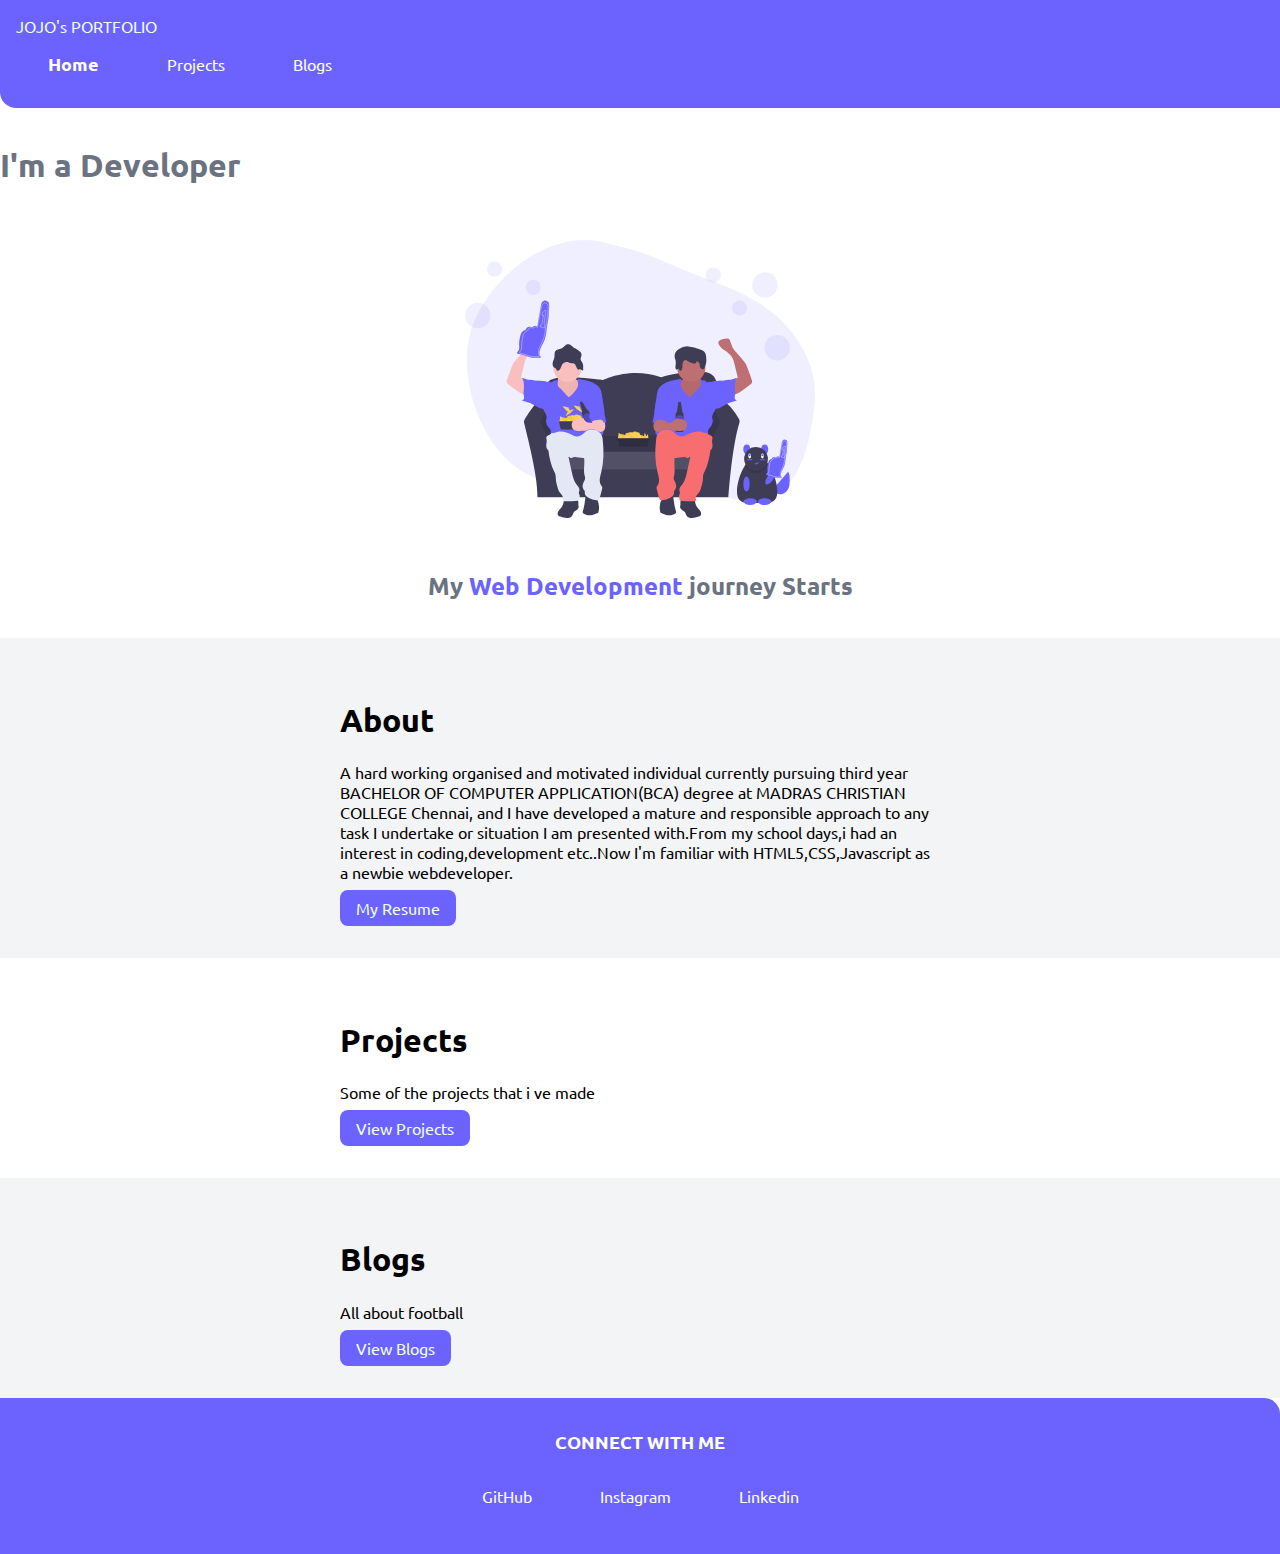
==== commit eb0e2219: "laast" ====
--- a/index.html
+++ b/index.html
@@ -40,7 +40,7 @@
     <section class="section">
         <div class="container container-center">
             <h1>Projects</h1>
-            <p>Some of the projects that i ve maid</p>
+            <p>Some of the projects that i ve made</p>
             <a class="link primary-link" href="projects.html">View Projects</a>
         </div>
     </section>
